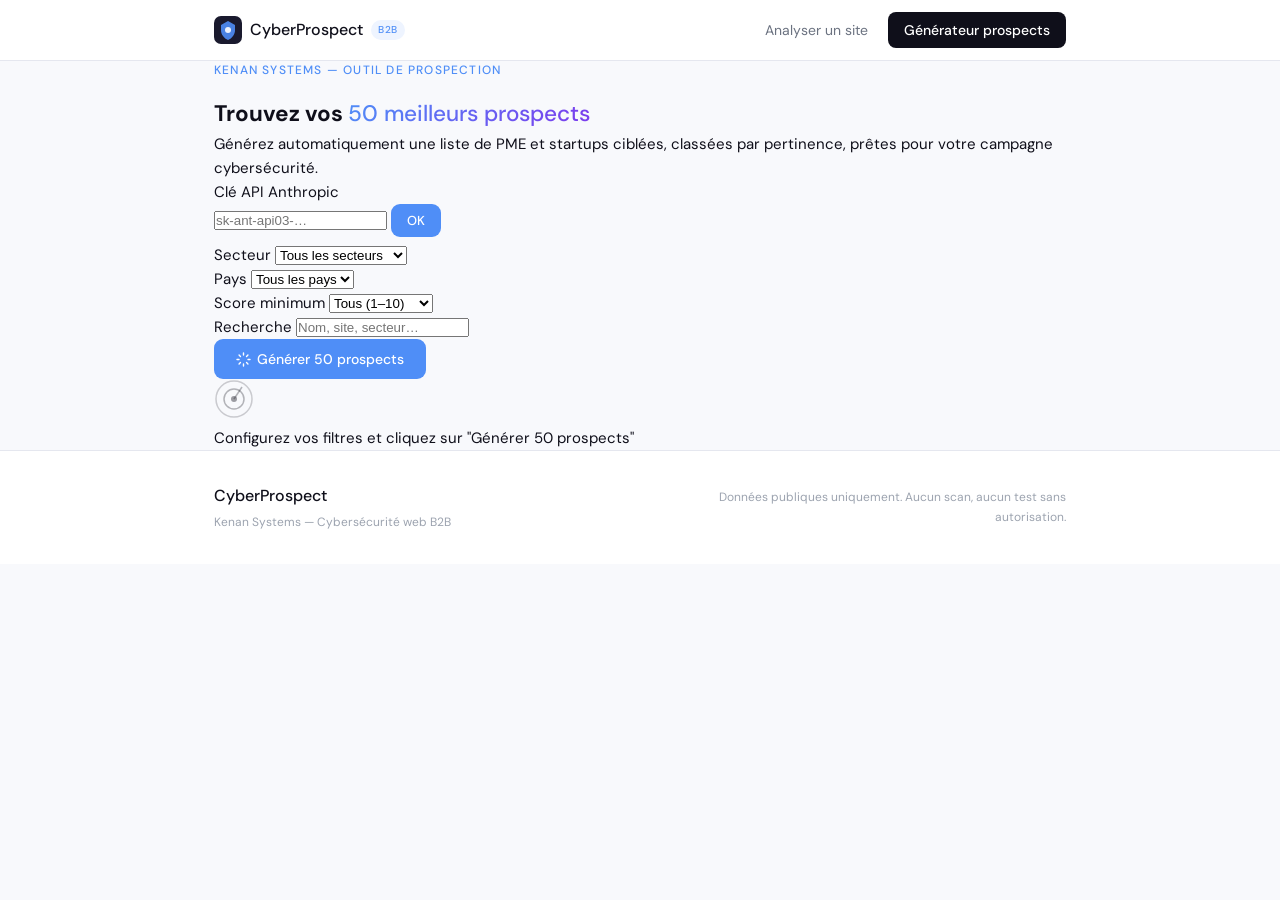
==== prospection.html @ 655ca5a1 "Add files via upload" ====
<!DOCTYPE html>
<html lang="fr">
<head>
  <meta charset="UTF-8" />
  <meta name="viewport" content="width=device-width, initial-scale=1.0" />
  <title>Prospection — Kenan Systems</title>
  <meta name="description" content="Générez une liste de 50 prospects PME/Startup ciblés pour votre campagne de prospection cybersécurité." />
  <link rel="stylesheet" href="css/style.css" />
  <link rel="stylesheet" href="css/prospection.css" />
  <link rel="preconnect" href="https://fonts.googleapis.com" />
  <link rel="preconnect" href="https://fonts.gstatic.com" crossorigin />
  <link href="https://fonts.googleapis.com/css2?family=DM+Sans:ital,opsz,wght@0,9..40,300;0,9..40,400;0,9..40,500;1,9..40,400&family=DM+Mono:wght@400;500&display=swap" rel="stylesheet" />
</head>
<body>

  <header class="site-header">
    <div class="container">
      <div class="logo">
        <svg width="28" height="28" viewBox="0 0 28 28" fill="none" xmlns="http://www.w3.org/2000/svg" aria-hidden="true">
          <rect width="28" height="28" rx="7" fill="#1a1a2e"/>
          <path d="M14 5L7 9v5c0 4.42 2.98 8.57 7 9.93 4.02-1.36 7-5.51 7-9.93V9L14 5z" fill="#4f8ef7" opacity="0.9"/>
          <circle cx="14" cy="14" r="3" fill="white" opacity="0.9"/>
        </svg>
        <span class="logo-text">CyberProspect</span>
        <span class="logo-badge">B2B</span>
      </div>
      <nav class="nav-links">
        <a href="index.html">Analyser un site</a>
        <a href="prospection.html" class="btn-nav">Générateur prospects</a>
      </nav>
    </div>
  </header>

  <section class="page-hero">
    <div class="container">
      <div class="page-hero-inner">
        <div>
          <div class="hero-eyebrow">Kenan Systems — Outil de prospection</div>
          <h1 class="page-title">Trouvez vos <span class="gradient-text">50 meilleurs prospects</span></h1>
          <p class="page-desc">Générez automatiquement une liste de PME et startups ciblées, classées par pertinence, prêtes pour votre campagne cybersécurité.</p>
        </div>
        <div class="api-inline" id="apiSetup">
          <div class="api-inline-label">Clé API Anthropic</div>
          <div class="api-inline-row">
            <input type="password" id="apiKeyInput" placeholder="sk-ant-api03-…" autocomplete="off" />
            <button onclick="saveApiKey()" class="btn-primary btn-sm">OK</button>
          </div>
          <p class="api-note" id="apiStatus"></p>
        </div>
      </div>
    </div>
  </section>

  <section class="prospection-section">
    <div class="container">

      <!-- FILTERS -->
      <div class="filters-bar">
        <div class="filter-group">
          <label for="filterSecteur">Secteur</label>
          <select id="filterSecteur">
            <option value="">Tous les secteurs</option>
            <option>E-commerce</option>
            <option>SaaS</option>
            <option>Fintech</option>
            <option>Healthtech</option>
            <option>Proptech</option>
            <option>Agence web</option>
            <option>Cabinet de conseil</option>
            <option>Startup</option>
          </select>
        </div>
        <div class="filter-group">
          <label for="filterPays">Pays</label>
          <select id="filterPays">
            <option value="">Tous les pays</option>
            <option>France</option>
            <option>Belgique</option>
            <option>Suisse</option>
            <option>Luxembourg</option>
            <option>Canada</option>
          </select>
        </div>
        <div class="filter-group">
          <label for="filterScore">Score minimum</label>
          <select id="filterScore">
            <option value="0">Tous (1–10)</option>
            <option value="6">Bon (6+)</option>
            <option value="7">Très bon (7+)</option>
            <option value="8">Excellent (8+)</option>
          </select>
        </div>
        <div class="filter-group filter-search">
          <label for="filterSearch">Recherche</label>
          <input type="text" id="filterSearch" placeholder="Nom, site, secteur…" oninput="applyFilters()" />
        </div>
        <div class="filter-actions">
          <button class="btn-primary" id="genBtn" onclick="generateProspects()">
            <svg width="15" height="15" viewBox="0 0 15 15" fill="none" aria-hidden="true"><path d="M7.5 1v2M7.5 12v2M1 7.5h2M12 7.5h2M3.05 3.05l1.42 1.42M10.53 10.53l1.42 1.42M3.05 11.95l1.42-1.42M10.53 4.47l1.42-1.42" stroke="currentColor" stroke-width="1.4" stroke-linecap="round"/></svg>
            Générer 50 prospects
          </button>
        </div>
      </div>

      <!-- PROGRESS -->
      <div class="progress-bar" id="progressBar" style="display:none">
        <div class="progress-fill" id="progressFill"></div>
      </div>

      <!-- ERROR -->
      <div class="error-banner" id="errorMsg" style="display:none"></div>

      <!-- STATS -->
      <div class="stats-row" id="statsRow" style="display:none">
        <div class="stat-card">
          <div class="stat-value" id="statTotal">0</div>
          <div class="stat-label">Prospects générés</div>
        </div>
        <div class="stat-card">
          <div class="stat-value" id="statHigh" style="color:#16a34a">0</div>
          <div class="stat-label">Score 8+</div>
        </div>
        <div class="stat-card">
          <div class="stat-value" id="statAvg">0</div>
          <div class="stat-label">Score moyen</div>
        </div>
        <div class="stat-card">
          <div class="stat-value" id="statSectors">0</div>
          <div class="stat-label">Secteurs couverts</div>
        </div>
        <div class="stat-card export-card">
          <button class="btn-export" id="exportCsvBtn" onclick="exportCsv()" style="display:none">
            <svg width="14" height="14" viewBox="0 0 14 14" fill="none" aria-hidden="true"><path d="M2 10v2h10v-2M7 2v7M4 6l3 3 3-3" stroke="currentColor" stroke-width="1.3" stroke-linecap="round" stroke-linejoin="round"/></svg>
            Exporter CSV
          </button>
          <button class="btn-export" id="exportMdBtn" onclick="exportMd()" style="display:none">
            <svg width="14" height="14" viewBox="0 0 14 14" fill="none" aria-hidden="true"><rect x="1" y="2" width="12" height="10" rx="1.5" stroke="currentColor" stroke-width="1.3"/><path d="M3 9V5l2 2.5L7 5v4M8.5 9V5M10.5 7.5L9 9" stroke="currentColor" stroke-width="1.3" stroke-linecap="round" stroke-linejoin="round"/></svg>
            Exporter Markdown
          </button>
        </div>
      </div>

      <!-- TABLE -->
      <div class="table-container" id="tableContainer">
        <div class="table-empty" id="tableEmpty">
          <svg width="40" height="40" viewBox="0 0 40 40" fill="none" aria-hidden="true"><circle cx="20" cy="20" r="18" stroke="currentColor" stroke-width="1.5" opacity="0.2"/><circle cx="20" cy="20" r="10" stroke="currentColor" stroke-width="1.5" opacity="0.3"/><circle cx="20" cy="20" r="3" fill="currentColor" opacity="0.4"/><line x1="28" y1="8" x2="20" y2="20" stroke="currentColor" stroke-width="1.5" opacity="0.3"/></svg>
          <p>Configurez vos filtres et cliquez sur "Générer 50 prospects"</p>
        </div>
        <div class="table-scroll" id="tableScroll" style="display:none">
          <table id="prospectsTable">
            <thead>
              <tr>
                <th class="col-rank" onclick="sortTable('rang')" data-key="rang"># <span class="sort-icon">↕</span></th>
                <th onclick="sortTable('nom')" data-key="nom">Entreprise <span class="sort-icon">↕</span></th>
                <th>Site web</th>
                <th onclick="sortTable('secteur')" data-key="secteur">Secteur <span class="sort-icon">↕</span></th>
                <th onclick="sortTable('pays')" data-key="pays">Pays <span class="sort-icon">↕</span></th>
                <th>Taille</th>
                <th>Technologies</th>
                <th class="col-score" onclick="sortTable('score')" data-key="score">Score <span class="sort-icon active">↓</span></th>
                <th class="col-opps">Opportunités</th>
                <th>Services</th>
                <th>LinkedIn</th>
                <th>Contact</th>
              </tr>
            </thead>
            <tbody id="prospectsBody"></tbody>
          </table>
        </div>
        <div class="table-pagination" id="pagination" style="display:none">
          <span class="page-info" id="pageInfo"></span>
          <div class="page-btns" id="pageBtns"></div>
          <button class="btn-refresh" id="refreshBtn" onclick="generateProspects()" style="display:none">
            <svg width="13" height="13" viewBox="0 0 13 13" fill="none" aria-hidden="true"><path d="M11 6.5A4.5 4.5 0 112 6.5" stroke="currentColor" stroke-width="1.3" stroke-linecap="round"/><path d="M11 4v2.5H8.5" stroke="currentColor" stroke-width="1.3" stroke-linecap="round" stroke-linejoin="round"/></svg>
            Nouvelle liste
          </button>
        </div>
      </div>

    </div>
  </section>

  <footer class="site-footer">
    <div class="container">
      <div class="footer-inner">
        <div class="footer-logo">
          <span class="logo-text">CyberProspect</span>
          <span class="footer-desc">Kenan Systems — Cybersécurité web B2B</span>
        </div>
        <div class="footer-note">
          Données publiques uniquement. Aucun scan, aucun test sans autorisation.
        </div>
      </div>
    </div>
  </footer>

  <script src="js/prospection.js"></script>
</body>
</html>
---- css/style.css ----
/* ===========================
   CyberProspect — stylesheet
   =========================== */

*, *::before, *::after { box-sizing: border-box; margin: 0; padding: 0; }

:root {
  --font: 'DM Sans', system-ui, sans-serif;
  --mono: 'DM Mono', monospace;
  --bg: #f8f9fc;
  --bg-card: #ffffff;
  --bg-subtle: #f1f3f8;
  --text: #0f0f1a;
  --text-muted: #6b7280;
  --text-light: #9ca3af;
  --border: #e5e7ef;
  --border-strong: #d1d5e0;
  --accent: #4f8ef7;
  --accent-hover: #3a7de8;
  --accent-light: #eef4ff;
  --green: #16a34a;
  --green-light: #dcfce7;
  --amber: #d97706;
  --amber-light: #fef3c7;
  --red: #dc2626;
  --red-light: #fee2e2;
  --radius: 10px;
  --radius-lg: 14px;
  --shadow: 0 1px 3px rgba(0,0,0,0.07), 0 4px 12px rgba(0,0,0,0.04);
  --shadow-md: 0 2px 8px rgba(0,0,0,0.09), 0 8px 24px rgba(0,0,0,0.06);
}

html { scroll-behavior: smooth; }
body { font-family: var(--font); background: var(--bg); color: var(--text); line-height: 1.6; font-size: 15px; }

/* CONTAINER */
.container { max-width: 900px; margin: 0 auto; padding: 0 24px; }

/* HEADER */
.site-header { background: rgba(255,255,255,0.92); backdrop-filter: blur(12px); border-bottom: 1px solid var(--border); position: sticky; top: 0; z-index: 100; }
.site-header .container { display: flex; align-items: center; justify-content: space-between; height: 60px; }
.logo { display: flex; align-items: center; gap: 8px; text-decoration: none; }
.logo-text { font-size: 16px; font-weight: 500; color: var(--text); }
.logo-badge { font-size: 10px; font-weight: 500; background: var(--accent-light); color: var(--accent); padding: 2px 7px; border-radius: 20px; letter-spacing: 0.05em; }
.nav-links { display: flex; align-items: center; gap: 20px; }
.nav-links a { font-size: 14px; color: var(--text-muted); text-decoration: none; transition: color 0.15s; }
.nav-links a:hover { color: var(--text); }
.btn-nav { background: var(--text); color: white !important; padding: 7px 16px; border-radius: 8px; font-weight: 500; }
.btn-nav:hover { background: #2a2a3e !important; }

/* HERO */
.hero { padding: 80px 0 60px; text-align: center; }
.hero-eyebrow { font-size: 12px; font-weight: 500; letter-spacing: 0.1em; text-transform: uppercase; color: var(--accent); margin-bottom: 16px; }
.hero-title { font-size: clamp(32px, 5vw, 52px); font-weight: 300; line-height: 1.15; color: var(--text); margin-bottom: 20px; }
.gradient-text { background: linear-gradient(135deg, #4f8ef7 0%, #7c3aed 100%); -webkit-background-clip: text; -webkit-text-fill-color: transparent; background-clip: text; font-weight: 500; }
.hero-desc { font-size: 17px; color: var(--text-muted); max-width: 540px; margin: 0 auto 32px; line-height: 1.65; }
.hero-cta { display: flex; gap: 12px; justify-content: center; margin-bottom: 24px; flex-wrap: wrap; }
.hero-disclaimer { display: flex; align-items: center; justify-content: center; gap: 6px; font-size: 12px; color: var(--text-light); }

/* BUTTONS */
.btn-primary { display: inline-flex; align-items: center; gap: 6px; background: var(--accent); color: white; padding: 11px 22px; border-radius: 9px; font-size: 14px; font-weight: 500; text-decoration: none; border: none; cursor: pointer; transition: background 0.15s, transform 0.1s; font-family: var(--font); }
.btn-primary:hover { background: var(--accent-hover); }
.btn-primary:active { transform: scale(0.98); }
.btn-primary.btn-sm { padding: 8px 16px; font-size: 13px; }
.btn-ghost { display: inline-flex; align-items: center; gap: 6px; background: transparent; color: var(--text-muted); padding: 11px 22px; border-radius: 9px; font-size: 14px; border: 1px solid var(--border-strong); cursor: pointer; text-decoration: none; transition: all 0.15s; font-family: var(--font); }
.btn-ghost:hover { background: var(--bg-subtle); color: var(--text); }
.btn-secondary { display: inline-flex; align-items: center; gap: 7px; background: var(--bg-subtle); color: var(--text-muted); padding: 8px 16px; border-radius: 8px; font-size: 13px; border: 1px solid var(--border); cursor: pointer; transition: all 0.15s; font-family: var(--font); }
.btn-secondary:hover { background: var(--border); color: var(--text); }

/* HOW IT WORKS */
.how-it-works { padding: 60px 0; background: white; border-top: 1px solid var(--border); border-bottom: 1px solid var(--border); }
.section-title { font-size: 26px; font-weight: 400; color: var(--text); text-align: center; margin-bottom: 8px; }
.section-sub { font-size: 15px; color: var(--text-muted); text-align: center; margin-bottom: 36px; }
.steps-grid { display: grid; grid-template-columns: repeat(auto-fit, minmax(190px, 1fr)); gap: 20px; margin-top: 36px; }
.step-card { background: var(--bg); border: 1px solid var(--border); border-radius: var(--radius-lg); padding: 24px 20px; }
.step-num { font-family: var(--mono); font-size: 11px; font-weight: 500; color: var(--accent); letter-spacing: 0.08em; margin-bottom: 12px; }
.step-card h3 { font-size: 15px; font-weight: 500; color: var(--text); margin-bottom: 8px; }
.step-card p { font-size: 13px; color: var(--text-muted); line-height: 1.6; }

/* ANALYZER SECTION */
.analyzer-section { padding: 60px 0 80px; }

/* API SETUP */
.api-setup { margin-bottom: 28px; }
.api-card { display: flex; gap: 16px; background: var(--accent-light); border: 1px solid #c7dbfd; border-radius: var(--radius-lg); padding: 20px 24px; }
.api-icon { flex-shrink: 0; width: 36px; height: 36px; background: white; border-radius: 8px; display: flex; align-items: center; justify-content: center; border: 1px solid #c7dbfd; }
.api-content h3 { font-size: 14px; font-weight: 500; color: var(--text); margin-bottom: 6px; }
.api-content p { font-size: 13px; color: var(--text-muted); margin-bottom: 8px; line-height: 1.55; }
.api-content a { color: var(--accent); text-decoration: none; }
.api-content a:hover { text-decoration: underline; }
.api-input-row { display: flex; gap: 8px; margin-top: 12px; flex-wrap: wrap; }
.api-input-row input { flex: 1; min-width: 240px; padding: 9px 14px; border: 1px solid var(--border-strong); border-radius: 8px; font-family: var(--mono); font-size: 13px; background: white; color: var(--text); outline: none; }
.api-input-row input:focus { border-color: var(--accent); box-shadow: 0 0 0 3px rgba(79,142,247,0.12); }
.api-note { font-size: 12px; color: var(--text-light); margin: 6px 0 0 !important; }
.api-note.success { color: var(--green); }

/* SEARCH BOX */
.search-box { background: white; border: 1px solid var(--border-strong); border-radius: var(--radius-lg); padding: 6px; box-shadow: var(--shadow-md); margin-bottom: 12px; }
.search-inner { display: flex; align-items: center; gap: 8px; }
.search-icon { margin-left: 12px; flex-shrink: 0; }
.search-input { flex: 1; border: none; outline: none; font-family: var(--font); font-size: 15px; color: var(--text); padding: 10px 4px; background: transparent; }
.search-input::placeholder { color: var(--text-light); }
.btn-analyze { background: var(--text); color: white; border: none; border-radius: 9px; padding: 10px 22px; font-family: var(--font); font-size: 14px; font-weight: 500; cursor: pointer; display: flex; align-items: center; gap: 7px; transition: background 0.15s; margin: 2px; white-space: nowrap; }
.btn-analyze:hover { background: #2a2a3e; }
.btn-analyze:disabled { opacity: 0.5; cursor: not-allowed; }
.search-examples { padding: 8px 16px 10px; font-size: 12px; color: var(--text-light); display: flex; align-items: center; gap: 6px; flex-wrap: wrap; }
.example-link { background: none; border: 1px solid var(--border); color: var(--text-muted); font-size: 12px; padding: 2px 10px; border-radius: 20px; cursor: pointer; font-family: var(--font); transition: all 0.15s; }
.example-link:hover { background: var(--bg-subtle); color: var(--text); border-color: var(--border-strong); }

/* ERROR */
.error-banner { background: var(--red-light); border: 1px solid #fca5a5; color: var(--red); border-radius: var(--radius); padding: 12px 16px; font-size: 13px; margin-bottom: 16px; }

/* SPIN ANIMATION */
@keyframes spin { to { transform: rotate(360deg); } }
.spin { transform-origin: center; animation: spin 0.8s linear infinite; }

/* RESULTS HEADER */
.results-header { display: flex; align-items: center; justify-content: space-between; margin-bottom: 16px; flex-wrap: wrap; gap: 12px; padding: 20px 24px; background: white; border: 1px solid var(--border); border-radius: var(--radius-lg); }
.results-company { display: flex; align-items: center; gap: 14px; }
.company-avatar { width: 44px; height: 44px; border-radius: 10px; background: linear-gradient(135deg, #4f8ef7, #7c3aed); display: flex; align-items: center; justify-content: center; font-size: 18px; font-weight: 500; color: white; flex-shrink: 0; }
.company-name { font-size: 17px; font-weight: 500; color: var(--text); }
.company-url { font-size: 13px; color: var(--text-light); font-family: var(--mono); margin-top: 2px; }
.sector-tag { font-size: 12px; font-weight: 500; background: var(--bg-subtle); color: var(--text-muted); border: 1px solid var(--border); padding: 5px 14px; border-radius: 20px; }

/* METRICS */
.metrics-grid { display: grid; grid-template-columns: repeat(3, 1fr); gap: 12px; margin-bottom: 16px; }
@media (max-width: 560px) { .metrics-grid { grid-template-columns: 1fr; } }
.metric-card { background: white; border: 1px solid var(--border); border-radius: var(--radius-lg); padding: 18px 20px; }
.metric-label { font-size: 11px; font-weight: 500; text-transform: uppercase; letter-spacing: 0.07em; color: var(--text-light); margin-bottom: 8px; }
.metric-value { font-size: 28px; font-weight: 300; color: var(--text); line-height: 1; margin-bottom: 8px; }
.metric-md { font-size: 18px; font-weight: 400; }
.metric-sub { font-size: 12px; color: var(--text-muted); line-height: 1.45; }
.score-bar { height: 4px; background: var(--bg-subtle); border-radius: 2px; overflow: hidden; margin-bottom: 8px; }
.score-fill { height: 100%; border-radius: 2px; transition: width 0.7s cubic-bezier(.4,0,.2,1); }

/* PANELS */
.result-panel { background: white; border: 1px solid var(--border); border-radius: var(--radius-lg); padding: 20px 24px; margin-bottom: 12px; }
.panel-title { display: flex; align-items: center; gap: 7px; font-size: 12px; font-weight: 500; text-transform: uppercase; letter-spacing: 0.07em; color: var(--text-light); margin-bottom: 14px; }
.panel-title-row { justify-content: space-between; }
.email-subject-label { font-size: 12px; color: var(--text-muted); font-style: italic; text-transform: none; letter-spacing: 0; font-weight: 400; }

/* OBSERVATIONS */
.obs-list { display: flex; flex-direction: column; }
.obs-item { display: flex; gap: 12px; padding: 10px 0; border-bottom: 1px solid var(--border); font-size: 14px; line-height: 1.55; color: var(--text-muted); }
.obs-item:last-child { border-bottom: none; padding-bottom: 0; }
.obs-dot { width: 20px; height: 20px; border-radius: 50%; display: flex; align-items: center; justify-content: center; flex-shrink: 0; margin-top: 1px; font-size: 10px; font-weight: 700; }
.obs-dot.warn { background: var(--amber-light); color: var(--amber); }
.obs-dot.info { background: var(--accent-light); color: var(--accent); }
.obs-dot.ok { background: var(--green-light); color: var(--green); }
.obs-dot.neutral { background: var(--bg-subtle); color: var(--text-light); }

/* TWO COL */
.two-col { display: grid; grid-template-columns: 1fr 1fr; gap: 12px; margin-bottom: 12px; }
@media (max-width: 620px) { .two-col { grid-template-columns: 1fr; } }
.two-col .result-panel { margin-bottom: 0; }

/* TAGS */
.tag-group { display: flex; flex-wrap: wrap; gap: 6px; }
.tag { font-size: 12px; font-weight: 400; padding: 5px 11px; border-radius: 20px; }
.tag-blue { background: var(--accent-light); color: #1d4ed8; }
.tag-green { background: var(--green-light); color: #166534; }

/* EMAIL */
.email-body { background: var(--bg); border: 1px solid var(--border); border-radius: var(--radius); padding: 16px 18px; font-size: 14px; line-height: 1.75; color: var(--text-muted); white-space: pre-wrap; font-family: var(--font); margin-bottom: 12px; }
.email-actions { display: flex; gap: 8px; flex-wrap: wrap; }

/* FOOTER */
.site-footer { background: white; border-top: 1px solid var(--border); padding: 32px 0; }
.footer-inner { display: flex; justify-content: space-between; align-items: center; gap: 20px; flex-wrap: wrap; }
.footer-logo { display: flex; flex-direction: column; gap: 4px; }
.footer-desc { font-size: 12px; color: var(--text-light); }
.footer-note { font-size: 12px; color: var(--text-light); text-align: right; line-height: 1.6; max-width: 360px; }
@media (max-width: 600px) { .footer-note { text-align: left; } }

/* RESPONSIVE */
@media (max-width: 600px) {
  .hero { padding: 48px 0 36px; }
  .hero-title { font-size: 30px; }
  .nav-links a:not(.btn-nav) { display: none; }
  .results-header { padding: 16px; }
}
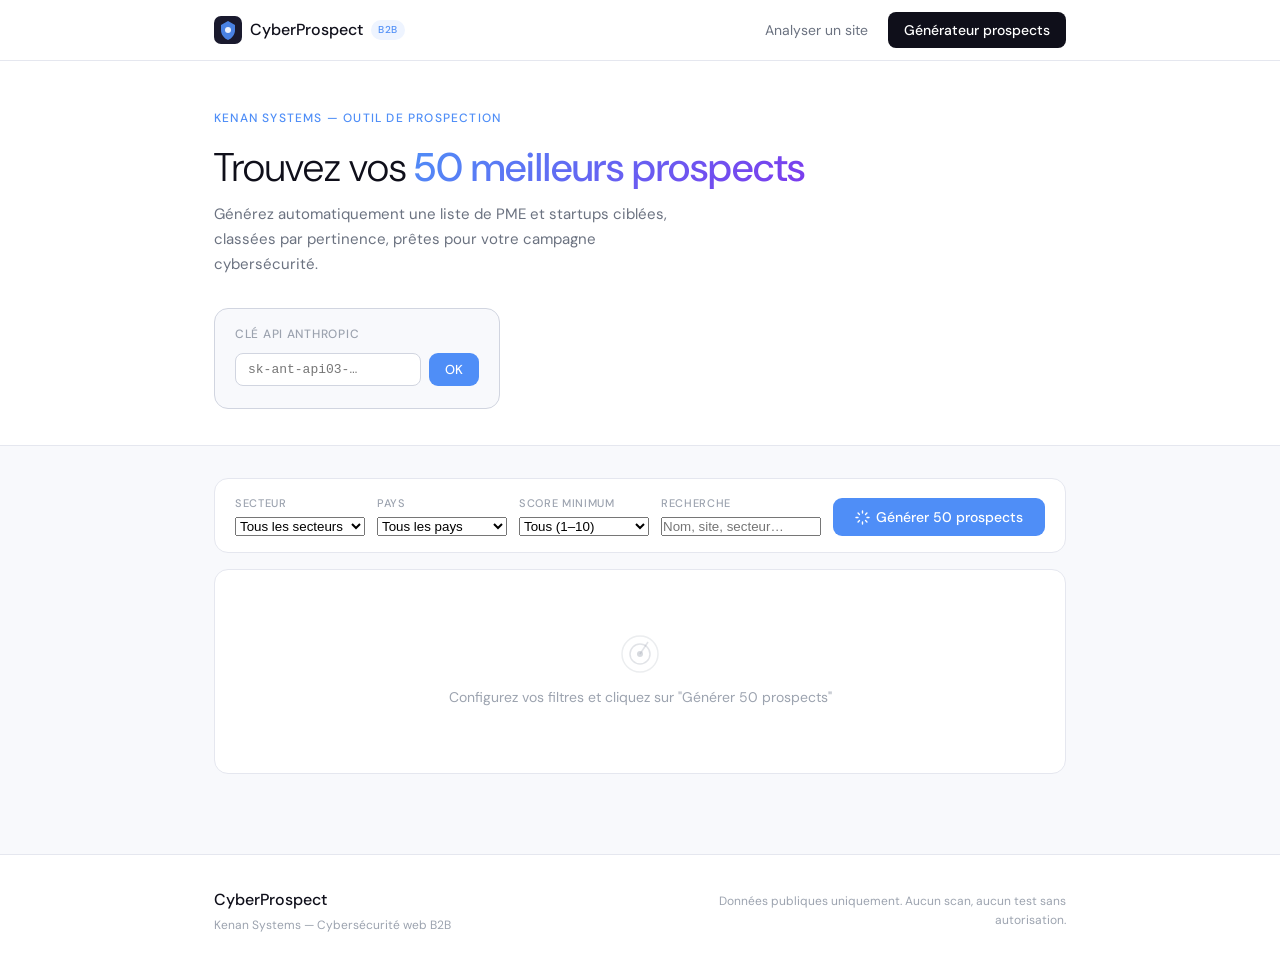
==== commit 37155c42: "Add: header colonne email" ====
--- a/prospection.html
+++ b/prospection.html
@@ -162,6 +162,7 @@
                 <th>Services</th>
                 <th>LinkedIn</th>
                 <th>Contact</th>
+                <th>Email</th>
               </tr>
             </thead>
             <tbody id="prospectsBody"></tbody>
--- a/css/prospection.css
+++ b/css/prospection.css
@@ -0,0 +1,325 @@
+/* ===========================
+   prospection.css
+   =========================== */
+
+.page-hero {
+  padding: 48px 0 36px;
+  background: white;
+  border-bottom: 1px solid var(--border);
+}
+.page-hero-inner {
+  display: flex;
+  align-items: flex-start;
+  justify-content: space-between;
+  gap: 32px;
+  flex-wrap: wrap;
+}
+.page-title {
+  font-size: clamp(26px, 4vw, 40px);
+  font-weight: 300;
+  line-height: 1.15;
+  color: var(--text);
+  margin-bottom: 12px;
+}
+.page-desc {
+  font-size: 15px;
+  color: var(--text-muted);
+  max-width: 480px;
+  line-height: 1.65;
+}
+
+/* API inline */
+.api-inline {
+  background: var(--bg);
+  border: 1px solid var(--border-strong);
+  border-radius: var(--radius-lg);
+  padding: 16px 20px;
+  min-width: 280px;
+  flex-shrink: 0;
+}
+.api-inline-label {
+  font-size: 12px;
+  font-weight: 500;
+  text-transform: uppercase;
+  letter-spacing: 0.06em;
+  color: var(--text-light);
+  margin-bottom: 8px;
+}
+.api-inline-row {
+  display: flex;
+  gap: 8px;
+}
+.api-inline-row input {
+  flex: 1;
+  padding: 8px 12px;
+  border: 1px solid var(--border-strong);
+  border-radius: 8px;
+  font-family: var(--mono);
+  font-size: 13px;
+  background: white;
+  color: var(--text);
+  outline: none;
+}
+.api-inline-row input:focus {
+  border-color: var(--accent);
+  box-shadow: 0 0 0 3px rgba(79,142,247,0.12);
+}
+
+/* PROSPECTION SECTION */
+.prospection-section {
+  padding: 32px 0 80px;
+}
+
+/* FILTERS BAR */
+.filters-bar {
+  display: flex;
+  align-items: flex-end;
+  gap: 12px;
+  flex-wrap: wrap;
+  margin-bottom: 16px;
+  background: white;
+  border: 1px solid var(--border);
+  border-radius: var(--radius-lg);
+  padding: 16px 20px;
+}
+.filter-group {
+  display: flex;
+  flex-direction: column;
+  gap: 5px;
+  flex: 1;
+  min-width: 130px;
+}
+.filter-group label {
+  font-size: 11px;
+  font-weight: 500;
+  text-transform: uppercase;
+  letter-spacing: 0.06em;
+  color: var(--text-light);
+}
+.filter-search { flex: 1.5; }
+.filter-actions {
+  display: flex;
+  align-items: flex-end;
+  padding-bottom: 0;
+}
+.filter-actions .btn-primary {
+  white-space: nowrap;
+  height: 38px;
+}
+
+/* PROGRESS */
+.progress-bar {
+  height: 3px;
+  background: var(--bg-subtle);
+  border-radius: 2px;
+  overflow: hidden;
+  margin-bottom: 16px;
+}
+.progress-fill {
+  height: 100%;
+  background: var(--accent);
+  border-radius: 2px;
+  transition: width 0.4s ease;
+  width: 0%;
+}
+
+/* STATS */
+.stats-row {
+  display: grid;
+  grid-template-columns: repeat(5, 1fr);
+  gap: 10px;
+  margin-bottom: 16px;
+}
+@media (max-width: 700px) {
+  .stats-row { grid-template-columns: repeat(2, 1fr); }
+}
+.stat-card {
+  background: white;
+  border: 1px solid var(--border);
+  border-radius: var(--radius-lg);
+  padding: 14px 16px;
+}
+.stat-value {
+  font-size: 26px;
+  font-weight: 300;
+  color: var(--text);
+  line-height: 1;
+  margin-bottom: 4px;
+}
+.stat-label {
+  font-size: 11px;
+  text-transform: uppercase;
+  letter-spacing: 0.06em;
+  color: var(--text-light);
+}
+.export-card {
+  display: flex;
+  flex-direction: column;
+  justify-content: center;
+  gap: 6px;
+}
+.btn-export {
+  display: inline-flex;
+  align-items: center;
+  gap: 6px;
+  background: var(--bg-subtle);
+  border: 1px solid var(--border);
+  border-radius: 8px;
+  padding: 7px 12px;
+  font-size: 12px;
+  font-weight: 500;
+  color: var(--text-muted);
+  cursor: pointer;
+  font-family: var(--font);
+  transition: all 0.15s;
+  text-align: left;
+}
+.btn-export:hover {
+  background: var(--border);
+  color: var(--text);
+}
+
+/* TABLE */
+.table-container {
+  background: white;
+  border: 1px solid var(--border);
+  border-radius: var(--radius-lg);
+  overflow: hidden;
+}
+.table-empty {
+  display: flex;
+  flex-direction: column;
+  align-items: center;
+  justify-content: center;
+  padding: 64px 24px;
+  color: var(--text-light);
+  gap: 12px;
+  text-align: center;
+}
+.table-empty p { font-size: 14px; margin: 0; }
+.table-scroll { overflow-x: auto; }
+table {
+  width: 100%;
+  border-collapse: collapse;
+  font-size: 12px;
+}
+thead th {
+  background: var(--bg-subtle);
+  padding: 10px 12px;
+  text-align: left;
+  font-size: 11px;
+  font-weight: 500;
+  text-transform: uppercase;
+  letter-spacing: 0.05em;
+  color: var(--text-light);
+  border-bottom: 1px solid var(--border);
+  white-space: nowrap;
+  cursor: pointer;
+  user-select: none;
+  position: sticky;
+  top: 0;
+  z-index: 1;
+}
+thead th:hover { color: var(--text); }
+.sort-icon { opacity: 0.35; font-size: 10px; margin-left: 3px; }
+.sort-icon.active { opacity: 1; color: var(--accent); }
+tbody tr { border-bottom: 1px solid var(--border); transition: background 0.1s; }
+tbody tr:last-child { border-bottom: none; }
+tbody tr:hover { background: var(--bg); }
+tbody td {
+  padding: 10px 12px;
+  color: var(--text);
+  vertical-align: top;
+  line-height: 1.45;
+}
+.col-rank { width: 36px; }
+.col-score { width: 60px; text-align: center; }
+.col-opps { min-width: 180px; }
+
+/* Score pill */
+.score-pill {
+  display: inline-flex;
+  align-items: center;
+  justify-content: center;
+  width: 30px;
+  height: 30px;
+  border-radius: 50%;
+  font-size: 12px;
+  font-weight: 500;
+}
+.score-high { background: #dcfce7; color: #166534; }
+.score-mid  { background: #fef3c7; color: #92400e; }
+.score-low  { background: #fee2e2; color: #991b1b; }
+
+/* Tags */
+.tag {
+  display: inline-block;
+  font-size: 11px;
+  padding: 2px 8px;
+  border-radius: 20px;
+  background: var(--bg-subtle);
+  color: var(--text-muted);
+  border: 1px solid var(--border);
+  margin: 1px 1px 1px 0;
+  white-space: nowrap;
+}
+.tag-blue { background: #eff6ff; color: #1d4ed8; border-color: #bfdbfe; }
+.tag-link a {
+  color: var(--accent);
+  text-decoration: none;
+  font-size: 11px;
+  font-family: var(--mono);
+}
+.tag-link a:hover { text-decoration: underline; }
+
+/* Pagination */
+.table-pagination {
+  display: flex;
+  align-items: center;
+  justify-content: space-between;
+  padding: 10px 16px;
+  border-top: 1px solid var(--border);
+  flex-wrap: wrap;
+  gap: 8px;
+}
+.page-info { font-size: 12px; color: var(--text-light); }
+.page-btns { display: flex; gap: 4px; flex-wrap: wrap; }
+.page-btn {
+  padding: 4px 10px;
+  border: 1px solid var(--border);
+  border-radius: 6px;
+  background: transparent;
+  font-size: 12px;
+  cursor: pointer;
+  color: var(--text-muted);
+  font-family: var(--font);
+  transition: all 0.15s;
+}
+.page-btn:hover, .page-btn.active {
+  background: var(--bg-subtle);
+  color: var(--text);
+  border-color: var(--border-strong);
+}
+.btn-refresh {
+  display: inline-flex;
+  align-items: center;
+  gap: 6px;
+  background: transparent;
+  border: 1px solid var(--border);
+  border-radius: 8px;
+  padding: 6px 14px;
+  font-size: 12px;
+  color: var(--text-muted);
+  cursor: pointer;
+  font-family: var(--font);
+  transition: all 0.15s;
+}
+.btn-refresh:hover { background: var(--bg-subtle); color: var(--text); }
+
+/* Responsive */
+@media (max-width: 600px) {
+  .page-hero-inner { flex-direction: column; }
+  .api-inline { width: 100%; }
+  .filters-bar { flex-direction: column; }
+  .filter-group { min-width: 100%; }
+}
